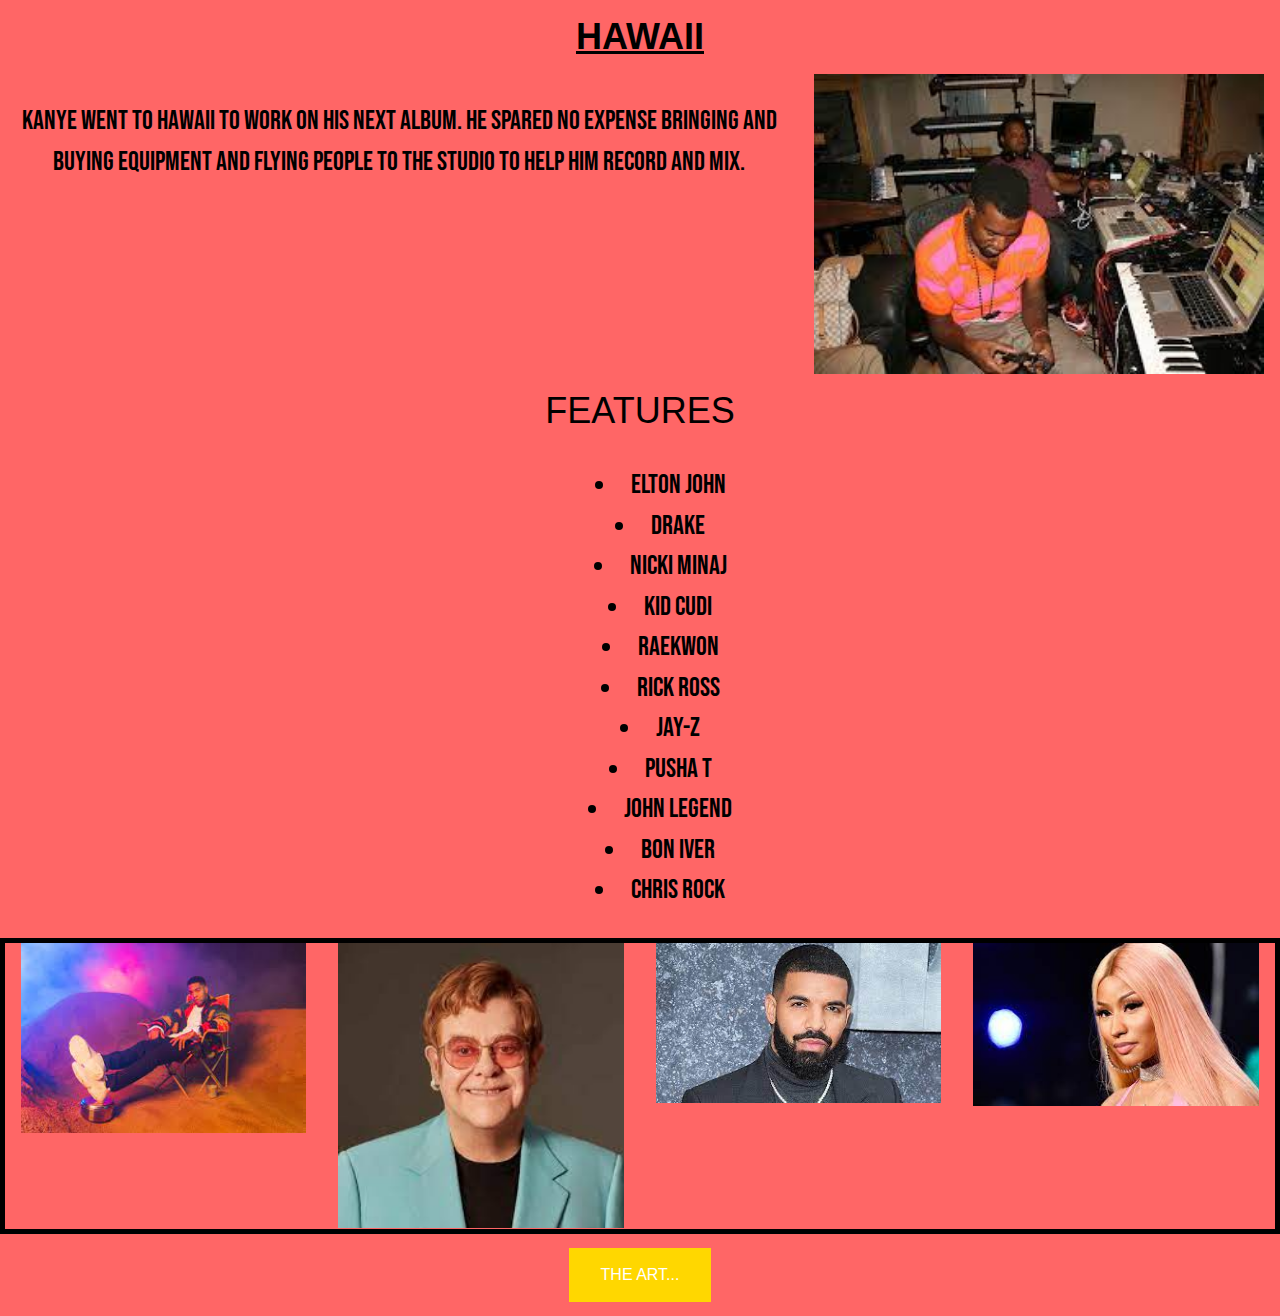
==== storypt1.html @ dd42f619 "adding everything" ====
<!DOCTYPE html>
<html lang="en">
<meta name="viewport" content="width=device-width, initial-scale=1">
<link rel="stylesheet" href="https://www.w3schools.com/w3css/4/w3.css">
        <title>MBDTF: Hawaii</title>
        <link rel="stylesheet" type="text/css" href="styles.css">
        <link rel="preconnect" href="https://fonts.googleapis.com">
        <link rel="preconnect" href="https://fonts.googleapis.com">
<link rel="preconnect" href="https://fonts.gstatic.com" crossorigin>
<link href="https://fonts.googleapis.com/css2?family=Bebas+Neue&display=swap" rel="stylesheet">
<body>

    <h1 class="name">HAWAII</h1>

    <div class="w3-cell-row">
        <div class="w3-container w3-cell">
            <p class="features">Kanye went to Hawaii to work on his next album. He spared no expense bringing and buying equipment and flying people to the studio to help him record and mix.</p>
        </div>

        <div class="w3-container w3-cell">
            <img src="hawaii.jfif" class="fly-in">
        </div>
    </div>

    <div>
        <h1>FEATURES</h1>
        <ul class="featureNames">
            <li>Elton John</li>
            <li>Drake</li>
            <li>Nicki Minaj</li>
            <li>Kid Cudi</li>
            <li>Raekwon</li>
            <li>Rick Ross</li>
            <li>JAY-Z</li>
            <li>Pusha T</li>
            <li>John Legend</li>
            <li>Bon Iver</li>
            <li>Chris Rock</li>
        </ul>
    </div>

    <div class="w3-cell-row w3-mobile reviewHolder">
        <div class="w3-container w3-quarter w3-mobile">
            <img src="cudi.jfif" alt="">
        </div>

        <div class="w3-container w3-quarter w3-mobile">
            <img src="elton.jfif" alt="">
        </div>

        <div class="w3-container w3-quarter w3-mobile">
            <img src="drake.jfif" alt="">
        </div>

        <div class="w3-container w3-quarter w3-mobile">
            <img src="nicki.jfif" alt="">
        </div>
    </div>

    
    <h3><a href="storypt2.html" class="button">THE ART...</a></h3>

</body>
</html>
---- styles.css ----
body {
    background-color: #FF6666;
}

* {
    text-align: center;
}

.title {
    font-family: 'League Gothic', sans-serif;
    font-size: 100px;
}

.review {
    font-style: italic;
    font-size: 25px;
    font-weight: bold;
}

.reviewHolder {
    border: solid 5px;
    animation-name: borderChange;
    animation-duration: 2s;
    animation-direction: alternate;
    animation-iteration-count: infinite;
}

ul {
    list-style: inside;
}

@keyframes borderChange {
    0% {
        border-color:white;
        border-style: groove;
    }

    100% {
        border-color:gold;
        border-style: groove;
    }
}

.name {
    font-weight: bolder;
    text-decoration: underline;
    animation-name: underlineChange;
    animation-duration: 2s;
    animation-direction: alternate;
    animation-iteration-count: infinite;
}

@keyframes underlineChange {
    0% {
        text-decoration-color: gold;
    }

    100% {
        text-decoration-color: white;
    }
}

.tracklist {
    transition: 2s;
}

.tracklist:hover {
    font-size:2.5rem;
}

.button {
background-color: gold;
  border: none;
  color: white;
  padding: 15px 32px;
  text-align: center;
  text-decoration: none;
  display: inline-block;
  font-size: 16px;
  margin: 4px 2px;
  cursor: pointer;
}

.background-text {
    z-index: -1;
    color: grey;
    font-size: 20px;
    position: absolute;
    top: 0px;
    left: 0;
    bottom: 10px;
}

.container {
    position: relative;
}

img {
    width: 100%;
}

.features, .tracklist, p {
    font-family: 'Bebas Neue', cursive;
    font-size: 1.8rem;
}

.bodySize {
    margin: 8%;
}

.bigger {
    font-size: 2rem;
}

.fly-in {
    animation-name: fly;
    animation-duration: 2s;
    animation-direction: alternate;
    animation-iteration-count: infinite;
    height: 300px;
    width: 450px;
}  

@keyframes fly {
    0% {
        transform: translateX(0%);
    }

    50% {
        transform: translateX(-15%);
    }

    100% {
        transform: translateX(0%);
    }
}

.trackName {
    color:gold;
    font-weight: bolder;;
}

.featureNames {
    font-family: 'Bebas Neue', cursive;
    font-size: 1.8rem;
    animation-name: underlineNames;
    animation-duration: 1.5s;
    animation-direction: alternate;
    animation-iteration-count: infinite;
}

@keyframes underlineNames {
    0% {
        text-decoration: underline;
        font-weight: 900;
    }

    100% {
        text-decoration: none;
        font-weight: bolder;
    }
}
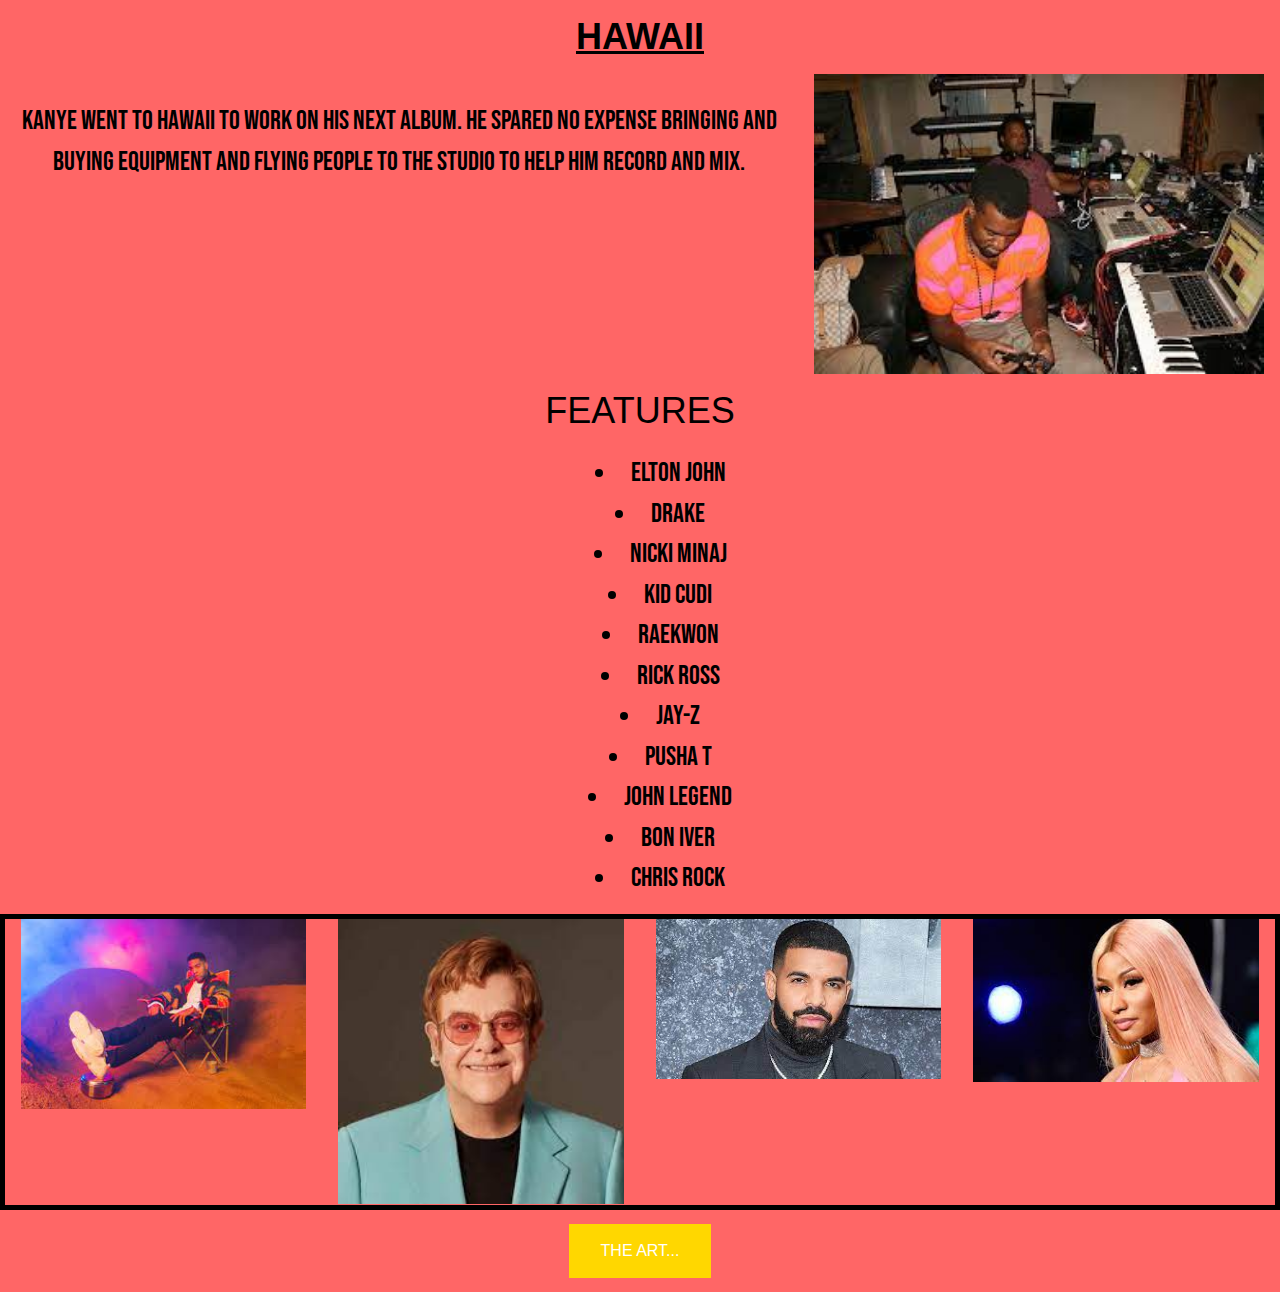
==== commit 18aa162c: "animation" ====
--- a/storypt1.html
+++ b/storypt1.html
@@ -24,18 +24,18 @@
 
     <div>
         <h1>FEATURES</h1>
-        <ul class="featureNames">
-            <li>Elton John</li>
-            <li>Drake</li>
-            <li>Nicki Minaj</li>
-            <li>Kid Cudi</li>
-            <li>Raekwon</li>
-            <li>Rick Ross</li>
-            <li>JAY-Z</li>
-            <li>Pusha T</li>
-            <li>John Legend</li>
-            <li>Bon Iver</li>
-            <li>Chris Rock</li>
+        <ul>
+            <li class="featureNames">Elton John</li>
+            <li class="featureNames">Drake</li>
+            <li class="featureNames">Nicki Minaj</li>
+            <li class="featureNames">Kid Cudi</li>
+            <li class="featureNames">Raekwon</li>
+            <li class="featureNames">Rick Ross</li>
+            <li class="featureNames">JAY-Z</li>
+            <li class="featureNames">Pusha T</li>
+            <li class="featureNames">John Legend</li>
+            <li class="featureNames">Bon Iver</li>
+            <li class="featureNames">Chris Rock</li>
         </ul>
     </div>
 
--- a/styles.css
+++ b/styles.css
@@ -144,19 +144,27 @@
     font-family: 'Bebas Neue', cursive;
     font-size: 1.8rem;
     animation-name: underlineNames;
-    animation-duration: 1.5s;
-    animation-direction: alternate;
+    animation-duration: 11s;
+    animation-direction: linear;
     animation-iteration-count: infinite;
 }
 
 @keyframes underlineNames {
-    0% {
-        text-decoration: underline;
-        font-weight: 900;
-    }
+   50% {
+       text-decoration: underline;
+       font-size: 2rem;
+       color: gold;
+   }
+}
 
-    100% {
-        text-decoration: none;
-        font-weight: bolder;
-    }
-}+.featureNames:nth-child(1) {animation-delay: 0.0s;}
+.featureNames:nth-child(2) {animation-delay: 0.5s;}
+.featureNames:nth-child(3) {animation-delay: 1.5s;}
+.featureNames:nth-child(4) {animation-delay: 2.0s;}
+.featureNames:nth-child(5) {animation-delay: 2.5s;}
+.featureNames:nth-child(6) {animation-delay: 3.0s;}
+.featureNames:nth-child(7) {animation-delay: 3.5s;}
+.featureNames:nth-child(8) {animation-delay: 4.0s;}
+.featureNames:nth-child(9) {animation-delay: 4.5s;}
+.featureNames:nth-child(10) {animation-delay: 5.0s;}
+.featureNames:nth-child(11) {animation-delay: 5.5s;}